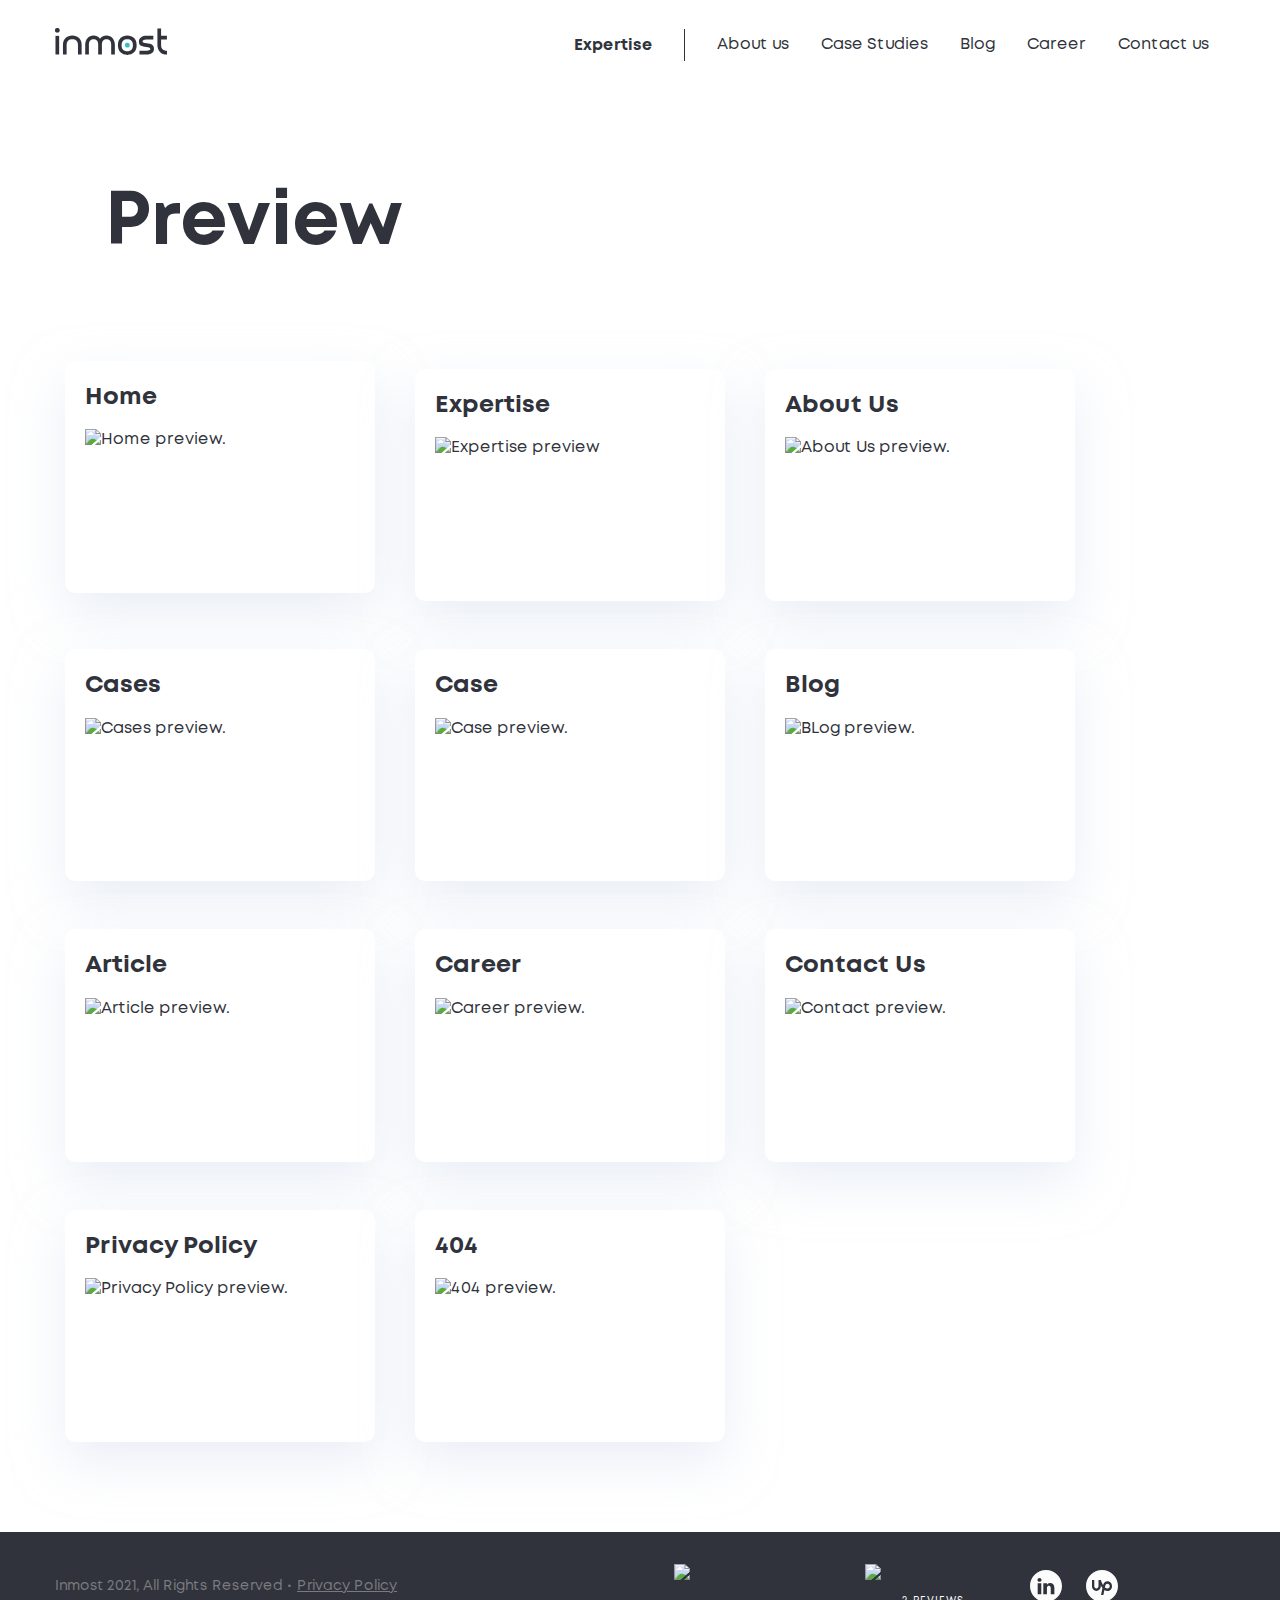
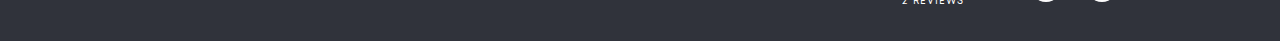
==== index.html @ 2d4f4203 "Add files via upload" ====
<!DOCTYPE html>
<html lang="en">
  <head>
    <meta charset="UTF-8">
    <meta http-equiv="X-UA-Compatible" content="IE=edge">
    <meta name="viewport" content="width=device-width, initial-scale=1.0">
    <link rel="shortcut icon" href="img/favicon.png" type="image/x-icon">
    <link rel="stylesheet" href="css/style.min.css">
    <title>Previews</title>
  </head>

  <body>
      <div id="wrapper"> <!-- start wrapper -->


<header class="header header--fill">
  <div class="container header__container">
    <a href="/" class="logo header__logo">
      <svg width="112" height="27" viewBox="0 0 112 27" fill="none" xmlns="http://www.w3.org/2000/svg">
        <path d="M4.14653 26.4991H0.476746V7.86426H4.14653V26.4991Z"/>
        <path d="M26.6417 26.4986H22.9719V16.8237C22.9719 15.0126 22.4476 13.6305 21.4468 12.6297C20.4936 11.6765 19.1114 11.1999 17.3004 11.1999C15.537 11.1999 14.1549 11.6765 13.154 12.6297C12.1531 13.6305 11.6289 15.0126 11.6289 16.8237V26.4986H7.95911V16.8237C7.95911 14.0118 8.81698 11.7718 10.5327 10.0084C12.2485 8.34029 14.4885 7.48242 17.3004 7.48242C20.1123 7.48242 22.3523 8.34029 24.068 10.0084C25.7838 11.7241 26.6417 14.0118 26.6417 16.8237V26.4986Z"/>
        <path d="M45.0385 10.6281C45.1815 10.4852 45.2768 10.2945 45.4198 10.1515C46.9449 8.38815 48.9942 7.53027 51.5202 7.53027C54.0938 7.53027 56.0955 8.38815 57.6206 10.1515C59.0981 11.8673 59.8606 14.1073 59.8606 16.8239V26.4988H56.1908V16.8239C56.1908 14.9652 55.7619 13.5354 54.8564 12.5345C54.0462 11.629 52.95 11.1524 51.5202 11.1524C50.0904 11.1524 48.9942 11.629 48.184 12.5345C47.3262 13.5354 46.8972 14.9652 46.8972 16.8239V26.4988H43.1798V16.8239C43.1798 14.9652 42.7508 13.5354 41.893 12.5345C41.0828 11.629 39.9866 11.1524 38.5568 11.1524C37.127 11.1524 36.0308 11.629 35.2206 12.5345C34.3151 13.5354 33.8862 14.9652 33.8862 16.8239V26.4988H30.2164V16.8239C30.2164 14.0596 30.9789 11.8196 32.4564 10.1515C33.9815 8.38815 36.0308 7.53027 38.5568 7.53027C41.0828 7.53027 43.1321 8.38815 44.6572 10.1515C44.8002 10.2945 44.9432 10.4375 45.0385 10.6281Z"/>
        <path d="M72.2514 11.2001C70.488 11.2001 69.1059 11.6767 68.105 12.6298C67.1042 13.6307 66.5799 15.1558 66.5799 17.1575C66.5799 19.1592 67.1042 20.6843 68.105 21.6852C69.1059 22.686 70.4404 23.1626 72.2514 23.1626C74.0625 23.1626 75.397 22.686 76.3978 21.6852C77.3987 20.6843 77.9229 19.1592 77.9229 17.1575C77.9229 15.1081 77.3987 13.6307 76.3978 12.6298C75.397 11.6767 74.0625 11.2001 72.2514 11.2001ZM65.5314 10.0562C67.2472 8.38815 69.4872 7.53027 72.2991 7.53027C75.111 7.53027 77.351 8.38815 79.0667 10.0562C80.7825 11.772 81.6404 14.155 81.6404 17.2052C81.6404 20.2554 80.7825 22.6384 79.0667 24.3541C77.351 26.0698 75.111 26.8801 72.2991 26.8801C69.4872 26.8801 67.2472 26.0222 65.5314 24.3541C63.8157 22.6384 62.9578 20.2554 62.9578 17.2052C62.9102 14.155 63.768 11.772 65.5314 10.0562Z"/>
        <path d="M98.3214 7.86426V11.534H91.4108C90.0286 11.534 88.9801 11.7723 88.2652 12.2489C87.7886 12.5826 87.5503 12.9638 87.5503 13.4404C87.5503 14.1077 87.9793 14.5366 88.8371 14.8226C89.3614 15.0132 90.2669 15.1562 91.6491 15.3468C94.0797 15.6328 95.7954 16.014 96.701 16.5383C98.2261 17.3962 98.9886 18.826 98.9886 20.923C98.9886 22.734 98.1784 24.1638 96.6057 25.2123C95.2712 26.0702 93.5554 26.4991 91.4584 26.4991H84.4525V22.8294H91.4584C92.8406 22.8294 93.8891 22.5911 94.604 22.1145C95.0806 21.7809 95.3189 21.3996 95.3189 20.923C95.3189 20.3034 94.8899 19.8268 94.032 19.4932C93.5078 19.3026 92.6023 19.1596 91.2201 18.9689C88.7895 18.683 87.0737 18.3017 86.1682 17.8251C84.6431 16.9672 83.8806 15.5374 83.8806 13.4404C83.8806 11.6294 84.6908 10.1996 86.2635 9.15107C87.598 8.29319 89.3137 7.86426 91.4108 7.86426H98.3214V7.86426Z"/>
        <path d="M106.09 11.5332V17.157C106.09 18.9681 106.615 20.3502 107.616 21.3034C108.569 22.3043 109.951 22.7809 111.714 22.7809H112.048V26.4506H111.714C108.902 26.4506 106.662 25.5928 104.994 23.877C103.279 22.1613 102.421 19.9213 102.421 17.1094V0.380859H106.09V7.86341H111.905V11.5332H106.09Z"/>
        <path d="M72.729 19.4929H71.8711C70.8226 19.4929 69.9647 18.635 69.9647 17.5865V16.7286C69.9647 15.6801 70.8226 14.8223 71.8711 14.8223H72.729C73.7775 14.8223 74.6354 15.6801 74.6354 16.7286V17.6342C74.6354 18.6827 73.7775 19.4929 72.729 19.4929Z" fill="#2FC3C2"/>
        <path d="M2.7166 4.62298H1.90638C0.857872 4.62298 0 3.76511 0 2.7166V1.90638C0 0.857872 0.857872 0 1.90638 0H2.76426C3.81277 0 4.67064 0.857872 4.67064 1.90638V2.76426C4.62298 3.76511 3.76511 4.62298 2.7166 4.62298Z"/>
      </svg>                
    </a>

    <div class="nav nav-drop header__nav">
      <div class="nav-drop__inner">
        <div class="nav-drop__content">
          <ul class="nav__list">
            <li class="submenu">
              <span class="submenu-title submenu__title">Expertise <i class="icon-arrow-down"></i></span>
              <div class="submenu__inner">
                <ul class="submenu-list">
                  <li><a href="expertise.html">IoT</a></li>
                  <li><a href="expertise.html">Blockchain</a></li>
                  <li><a href="expertise.html">Chatbots and voicebots</a></li>
                  <li><a href="expertise.html">Custom Web & Mobile Development</a></li>
                  <li><a href="expertise.html">Communication Platform</a></li>
                </ul>
              </div>  
            </li>
            <li><a href="about.html">About us</a></li>
            <li><a href="cases.html">Case Studies</a></li>
            <li><a href="blog.html">Blog</a></li>
            <li><a href="career.html">Career</a></li>
            <li><a href="contacts.html">Contact us</a></li>
          </ul>

          <a href="contact.html" class="btn header__btn">Contact Us</a>

          <ul class="header__social-list">
            <li>
              <a href="#" target="_blank">
                <svg width="32" height="32" viewBox="0 0 32 32">
                  <use xlink:href="#linkedin" />
                </svg>                                                                 
              </a>
            </li>
            <li>
              <a href="#" target="_blank">
                <svg width="32" height="32" viewBox="0 0 32 32">
                  <use xlink:href="#upwork" />
                </svg>                             
              </a>
            </li>
          </ul>
        </div>
      </div>
    </div>

    <button class="hamburger hamburger--spin header__hamburger hamburger-js">
      <span class="hamburger-box">
        <span class="hamburger-inner"></span>
      </span>
    </button>
    
  </div>
</header>

<div>
  <div class="container">
    <div class="main-banner main-banner--simple">
      <div class="container main-banner__container">
        <div class="main-banner__content">
          <div class="main-banner__title">
            <h1 class="banner-title">Preview</h1>
          </div>
        </div>
      </div>
    </div>

    <ul class="page-preview-list">
      <li>
        <a href="home.html" target="_blank" class="page-preview-card">
          <div class="page-preview-card__title">Home</div>
          <div class="page-preview-card__img">
            <img src="img/previews/home.jpg" alt="Home preview.">
          </div>
        </a>
      </li>
      <li>
        <a href="expertise.html" target="_blank" class="page-preview-card">
          <div class="page-preview-card__title">Expertise</div>
          <div class="page-preview-card__img">
            <img src="img/previews/expertise.jpg" alt="Expertise preview">
          </div>
        </a>
      </li>
      <li>
        <a href="about.html" target="_blank" class="page-preview-card">
          <div class="page-preview-card__title">About Us</div>
          <div class="page-preview-card__img">
            <img src="img/previews/about.jpg" alt="About Us preview.">
          </div>
        </a>
      </li>
      <li>
        <a href="cases.html" target="_blank" class="page-preview-card">
          <div class="page-preview-card__title">Cases</div>
          <div class="page-preview-card__img">
            <img src="img/previews/cases.jpg" alt="Cases preview.">
          </div>
        </a>
      </li>
      <li>
        <a href="case.html" target="_blank" class="page-preview-card">
          <div class="page-preview-card__title">Case</div>
          <div class="page-preview-card__img">
            <img src="img/previews/case.jpg" alt="Case preview.">
          </div>
        </a>
      </li>
      <li>
        <a href="blog.html" target="_blank" class="page-preview-card">
          <div class="page-preview-card__title">Blog</div>
          <div class="page-preview-card__img">
            <img src="img/previews/blog.jpg" alt="BLog preview.">
          </div>
        </a>
      </li>
      <li>
        <a href="article.html" target="_blank" class="page-preview-card">
          <div class="page-preview-card__title">Article</div>
          <div class="page-preview-card__img">
            <img src="img/previews/article.jpg" alt="Article preview.">
          </div>
        </a>
      </li>
      <li>
        <a href="career.html" target="_blank" class="page-preview-card">
          <div class="page-preview-card__title">Career</div>
          <div class="page-preview-card__img">
            <img src="img/previews/career.jpg" alt="Career preview.">
          </div>
        </a>
      </li>
      <li>
        <a href="contacts.html" target="_blank" class="page-preview-card">
          <div class="page-preview-card__title">Contact Us</div>
          <div class="page-preview-card__img">
            <img src="img/previews/contact.jpg" alt="Contact preview.">
          </div>
        </a>
      </li>
      <li>
        <a href="privacy-policy.html" target="_blank" class="page-preview-card">
          <div class="page-preview-card__title">Privacy Policy</div>
          <div class="page-preview-card__img">
            <img src="img/previews/Policy.jpg" alt="Privacy Policy preview.">
          </div>
        </a>
      </li>
      <li>
        <a href="privacy-policy.html" target="_blank" class="page-preview-card">
          <div class="page-preview-card__title">404</div>
          <div class="page-preview-card__img">
            <img src="img/previews/404.jpg" alt="404 preview.">
          </div>
        </a>
      </li>
    </ul>
  </div>
</div>

  <footer class="footer">
    <div class="container footer__container">
      <div class="footer__links links-footer">
        <div class="links-footer__item">
          <a href="/" target="_blank" class="clutch-logo">
            <img src="img/clutch.svg" alt="Clutch logo.">
            <span class="clutch-logo__text">2 reviews</span>
          </a>
        </div>
        <div class="links-footer__item">
          <a href="#" target="_blank" class="techeviewer-logo">
            <img src="img/techeviewer.svg" alt="techeviewer logo.">
          </a>
        </div>
        <ul class="links-footer__item social-list">
          <li>
            <a href="#" target="_blank">
              <svg width="32" height="32" viewBox="0 0 32 32">
                <use xlink:href="#linkedin" />
              </svg>                 
            </a>
          </li>
          <li>
            <a href="#" target="_blank">
              <svg width="32" height="32" viewBox="0 0 32 32">
                <use xlink:href="#upwork" />
              </svg>              
            </a>
          </li>
        </ul>
      </div>
      <div class="footer__copy copyright">
        Inmost 2021, All Rights Reserved
        <span class="privat-policy-link"><a href="privacy-policy.html">Privacy Policy</a></span>
      </div>

    </div>
  </footer>


  <div class="page-start-btn" role="button"></div>

  <div class="popup" id="videoReview">
  <div class="popup__container">
    <div class="popup__close popup-close"><i class="icon-close"></i></div>
    <div class="popup__load">
      <img src="img/load.svg" alt="loading.">
    </div>
    <div class="popup-content">
      
    </div>
  </div>
</div>


  <svg display="none" width="0" height="0" version="1.1" xmlns="http://www.w3.org/2000/svg" xmlns:xlink="http://www.w3.org/1999/xlink">
    <defs>
      <symbol id="linkedin" width="32" height="32" viewBox="0 0 32 32">
        <path fill-rule="evenodd" clip-rule="evenodd" d="M16 0C7.16344 0 0 7.16344 0 16C0 24.8366 7.16344 32 16 32C24.8366 32 32 24.8366 32 16C32 7.16344 24.8366 0 16 0ZM9.49108 11.7649C10.7554 11.7649 11.5428 10.9279 11.5428 9.8818C11.5193 8.8136 10.7554 8 9.51498 8C8.27456 8 7.46362 8.8136 7.46362 9.8818C7.46362 10.9279 8.2506 11.7649 9.46791 11.7649H9.49108ZM11.303 24.1464V13.2519H7.6771V24.1464H11.303ZM24.3821 17.8998L24.3819 24.1464H20.7561V18.3178C20.7561 16.8538 20.2314 15.8548 18.9188 15.8548C17.9171 15.8548 17.3204 16.5283 17.0583 17.1788C16.9625 17.4119 16.9389 17.7367 16.9389 18.0623V24.1467H13.3125C13.3125 24.1467 13.3603 14.2745 13.3125 13.2522H16.9389V14.7953C17.4202 14.0535 18.2821 12.9961 20.2072 12.9961C22.5933 12.9961 24.3821 14.5535 24.3821 17.8998Z"/>
      </symbol>  
      <symbol id="upwork" width="32" height="32" viewBox="0 0 32 32">
        <path fill-rule="evenodd" clip-rule="evenodd" d="M16 32C24.8366 32 32 24.8366 32 16C32 7.16344 24.8366 0 16 0C7.16344 0 0 7.16344 0 16C0 24.8366 7.16344 32 16 32ZM18.9058 17.4392C19.6883 18.1091 20.5492 18.5208 21.4675 18.5208C22.0646 18.5201 22.6371 18.269 23.0595 17.8225C23.4819 17.376 23.7197 16.7706 23.7208 16.1389C23.7204 15.5071 23.4829 14.9013 23.0606 14.4546C22.6383 14.0078 22.0656 13.7566 21.4683 13.7562C19.81 13.7562 19.275 15.4461 19.1025 16.4536L19.0958 16.4907L18.9058 17.4392ZM17.0425 15.1939C17.7092 12.7988 19.3517 11.3452 21.4675 11.3452C23.9675 11.3452 26 13.4952 26 16.1398C26 18.7826 23.9675 20.9441 21.4675 20.9441C20.3 20.9441 19.2817 20.5651 18.3958 19.9665L17.385 25H15.0542L16.4483 18.0598C15.7883 17.1853 15.2442 16.1962 14.8033 15.2204V16.2694C14.8033 18.8382 12.8283 20.9441 10.4008 20.9441C7.975 20.9441 6 18.8382 6 16.2694V10H8.28V16.2694C8.28044 16.8645 8.50395 17.4351 8.90151 17.8562C9.29908 18.2772 9.83826 18.5143 10.4008 18.5155C10.9636 18.5146 11.5031 18.2776 11.901 17.8566C12.2989 17.4355 12.5227 16.8647 12.5233 16.2694V10H14.8033C15.2525 11.6361 16.0258 13.5772 17.0425 15.1939Z"/>
      </symbol> 
    </defs>
  </svg>  

</div> <!-- end wrapper -->

<script src="js/main.min.js"></script>

</body>
</html>
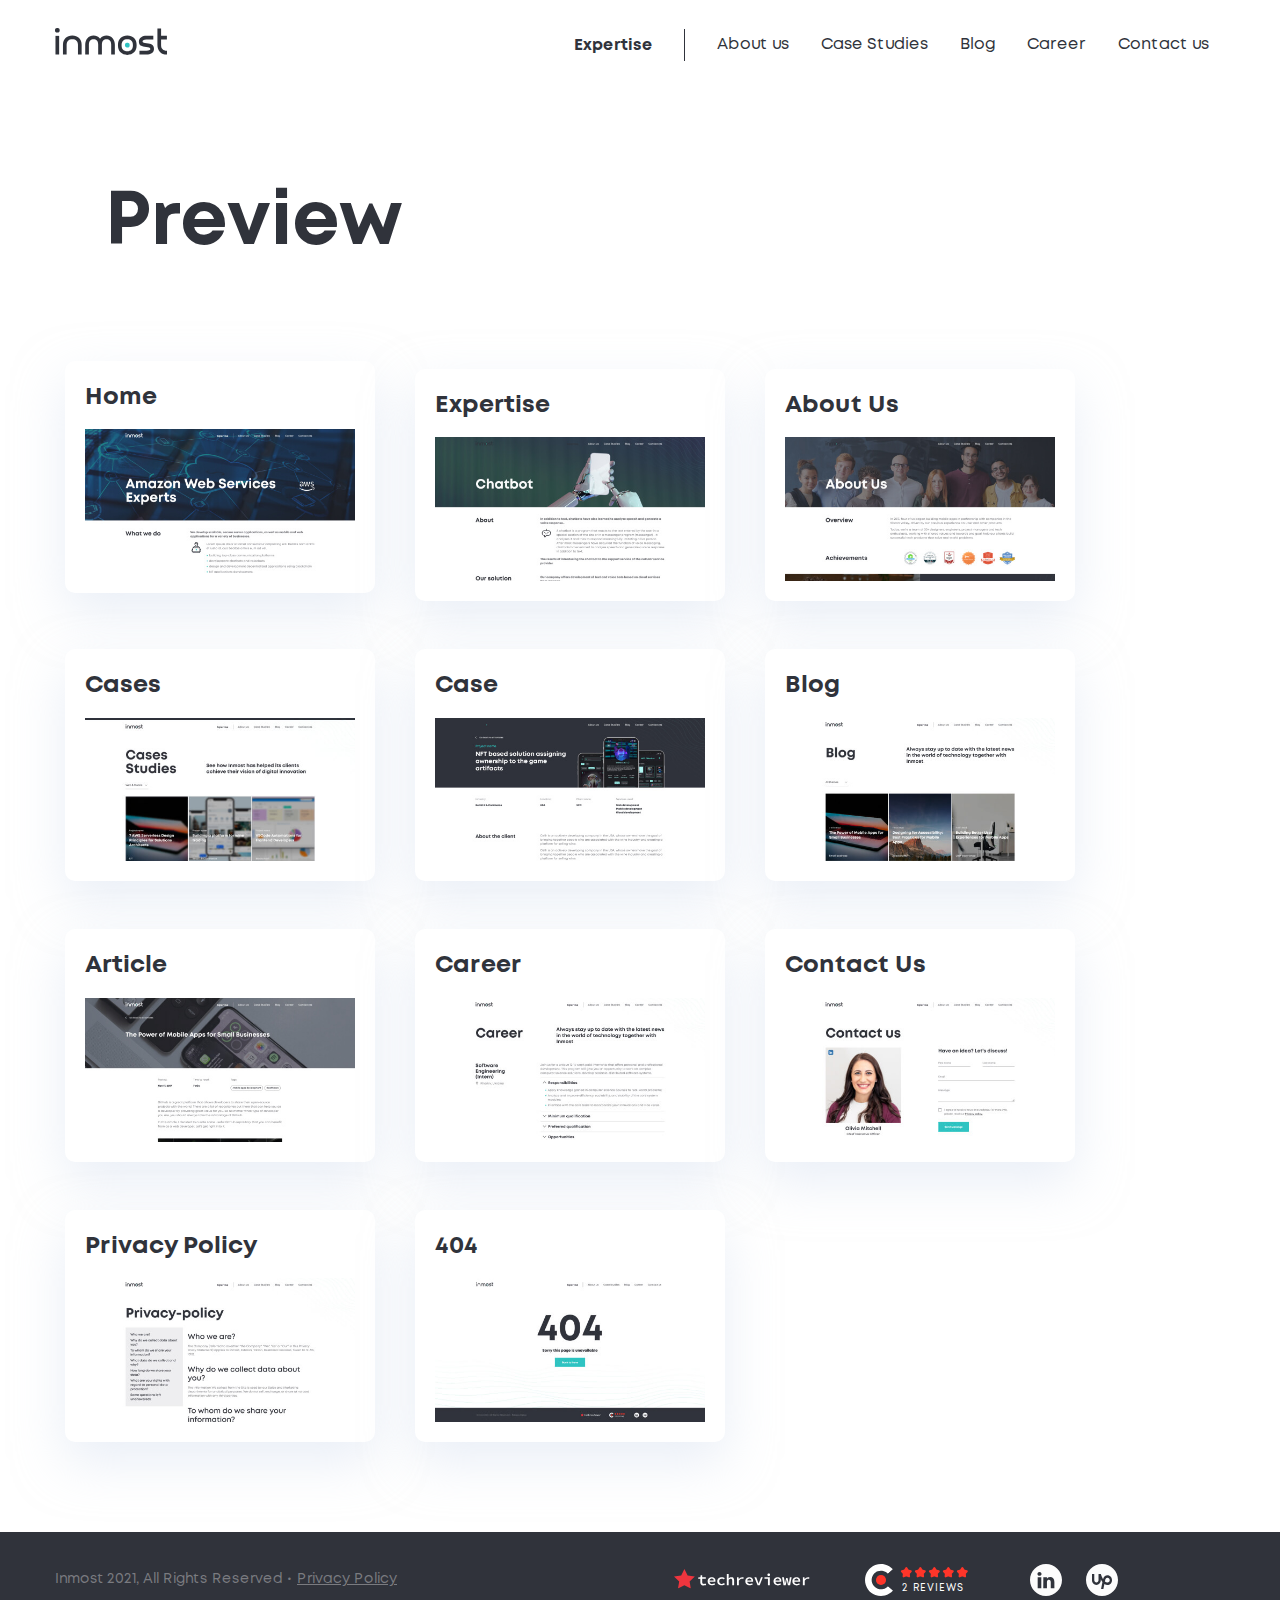
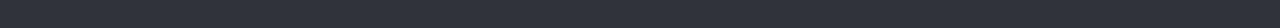
==== commit 3d7f3bdb: "Add files via upload" ====
--- a/index.html
+++ b/index.html
@@ -16,7 +16,7 @@
 
 <header class="header header--fill">
   <div class="container header__container">
-    <a href="/" class="logo header__logo">
+    <a href="./" class="logo header__logo">
       <svg width="112" height="27" viewBox="0 0 112 27" fill="none" xmlns="http://www.w3.org/2000/svg">
         <path d="M4.14653 26.4991H0.476746V7.86426H4.14653V26.4991Z"/>
         <path d="M26.6417 26.4986H22.9719V16.8237C22.9719 15.0126 22.4476 13.6305 21.4468 12.6297C20.4936 11.6765 19.1114 11.1999 17.3004 11.1999C15.537 11.1999 14.1549 11.6765 13.154 12.6297C12.1531 13.6305 11.6289 15.0126 11.6289 16.8237V26.4986H7.95911V16.8237C7.95911 14.0118 8.81698 11.7718 10.5327 10.0084C12.2485 8.34029 14.4885 7.48242 17.3004 7.48242C20.1123 7.48242 22.3523 8.34029 24.068 10.0084C25.7838 11.7241 26.6417 14.0118 26.6417 16.8237V26.4986Z"/>
